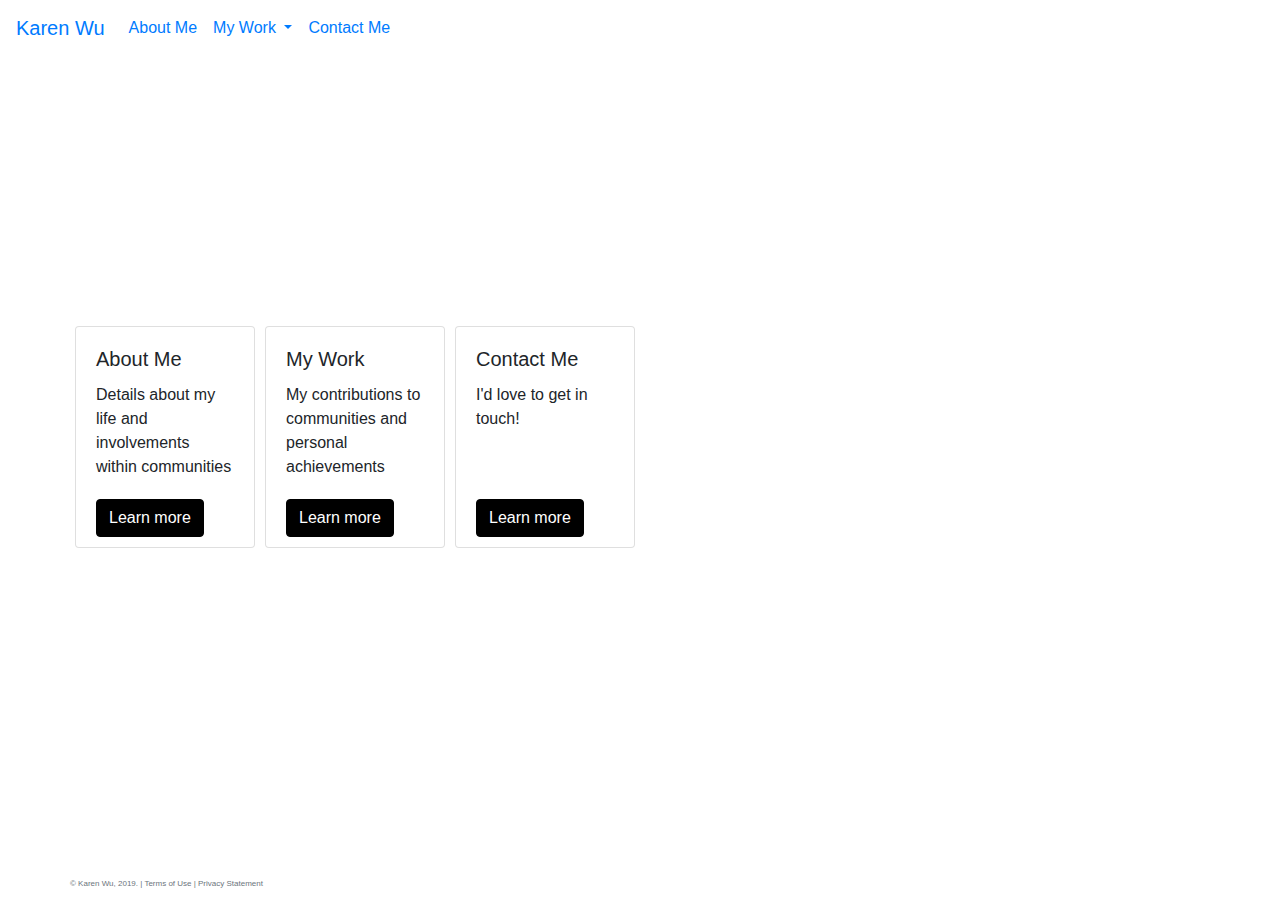
==== index.html @ 4c75ff5b "Update index.html" ====
<!DOCTYPE html>
<html lang="en">
<head>
    <meta charset="utf-8">
    <meta name="viewport" content="width=device-width, initial-scale=1, shrink-to-fit=no">
    <title>Karen Wu</title>
    <link rel="stylesheet"
          href="https://stackpath.bootstrapcdn.com/bootstrap/4.3.1/css/bootstrap.min.css"
          integrity="sha384-ggOyR0iXCbMQv3Xipma34MD+dH/1fQ784/j6cY/iJTQUOhcWr7x9JvoRxT2MZw1T"
          crossorigin="anonymous">
    <link href="global.css" rel="stylesheet">
    <link href="index.css" rel="stylesheet">
    <meta name="viewport" content="width=device-width, initial-scale=1.0">
</head>
<body>
<div class="container-fluid">
    <!--Navigation Start-->
    <div class="row">
        <nav class="navbar navbar-expand-md
                    justify-content-start
                    bgcolor="#000000" navbar-dark
                    col-12" id="nav_menu">
            <!-- Brand -->
            <a class="navbar-brand" href="index.html">Karen Wu</a>
            <!-- Responsive Button for the smaller menu -->
            <button class="navbar-toggler" type="button"
                    data-toggle="collapse" data-target="#collapsibleNavbar">
                <span class="navbar-toggler-icon"></span>
            </button>
            <!-- Links -->
            <div class="collapse navbar-collapse" id="collapsibleNavbar">
                <ul class="navbar-nav">
                    <li class="nav-item">
                        <a class="nav-link" href="aboutme.html">About Me</a>
                    </li>
                    <!-- Dropdown -->
                    <li class="nav-item dropdown">
                        <a class="nav-link dropdown-toggle" href="mywork.html" id="navbardrop" data-toggle="dropdown">
                            My Work
                        </a>
                        <div class="dropdown-menu">
                            <a class="dropdown-item" href="workexp.html">Work Experience</a>
                            <a class="dropdown-item" href="recognizedachievements.html">Recognized Achievements</a>
                        </div>
                    </li>
                    <li class="nav-item">
                        <a class="nav-link" href="contact.html">Contact Me</a>
                    </li>
                </ul>
            </div>
        </nav>
        </div>
    </div>
<!--Navigation End-->
<div class="container">
    <div class="row mt-5">
        <div class="col-md-6 ">
            <h2>Hi, there! I'm Karen Wu.</h2>
            <h3>I have various passions and enjoy working in different fields and contexts,
                as I am dedicated to expanding the scope of my abilities and using these abilities to benefit communities.</h3>
        </div>
    </div>

    <div class="row">
        <div class="col-md-8">
            <div class="row">
                <div class="column d-flex align-items-stretch">

                    <div class="card" >
                        <div class="card-body">
                            <h5 class="card-title">About Me</h5>
                            <p class="card-text">Details about my life and involvements within communities</p>
                            <a href="aboutme.html" class="btn btn-primary btn-block">Learn more</a>
                        </div>
                    </div>

                </div>
                <div class="column d-flex align-items-stretch">
                    <div class="card">
                        <div class="card-body">
                            <h5 class="card-title">My Work</h5>
                            <p class="card-text">My contributions to communities and personal achievements</p>
                            <a href="workexp.html" class="btn btn-primary btn-block">Learn more</a>
                        </div>
                    </div>
                </div>
                <div class="column d-flex align-items-stretch">
                    <div class="card">
                        <div class="card-body">
                            <h5 class="card-title">Contact Me</h5>
                            <p class="card-text">I'd love to get in touch!</p>
                            <a href="contact.html" class="mt-auto btn btn-primary btn-block">Learn more</a>
                        </div>
                    </div>

                </div>

            </div>



        </div>
    </div>

</div>



<div class="col-sm-4  text-center">


    <footer class ="footer page-footer font-small">
        <div class="container">
            <div class="row">
                <span class="text-muted">&copy; Karen Wu, 2019. | Terms of Use | Privacy Statement</span>
            </div>
        </div>
    </footer>
</div>
<script src="https://code.jquery.com/jquery-3.3.1.slim.min.js"
        integrity="sha384-q8i/X+965DzO0rT7abK41JStQIAqVgRVzpbzo5smXKp4YfRvH+8abtTE1Pi6jizo"
        crossorigin="anonymous"></script>
<script src="https://cdnjs.cloudflare.com/ajax/libs/popper.js/1.14.7/umd/popper.min.js"
        integrity="sha384-UO2eT0CpHqdSJQ6hJty5KVphtPhzWj9WO1clHTMGa3JDZwrnQq4sF86dIHNDz0W1"
        crossorigin="anonymous"></script>
<script src="https://stackpath.bootstrapcdn.com/bootstrap/4.3.1/js/bootstrap.min.js"
        integrity="sha384-JjSmVgyd0p3pXB1rRibZUAYoIIy6OrQ6VrjIEaFf/nJGzIxFDsf4x0xIM+B07jRM"
        crossorigin="anonymous"></script>

</body>

</html>
---- global.css ----
#navbar navbar-expand-md
                    justify-content-start
                    bg-dark navbar-dark
                    col-12{
   background: black;
}
body {
    font-family: Arial, Helvetica, sans-serif;
}
.footer {
    position: fixed;
    left: 0;
    bottom: 0;
    width: 100%;
    background-color: white;
    color: black;
    text-align: center;
    padding: 10px;
    font-size: 0.5rem;
}
/*DEVELOPER: Karen Wu, IS117-005, Fall 2019 */
---- index.css ----
body{
    background-size: cover;
    background-repeat: no-repeat;
    background-position: 80% 10%;
    background-image: url("karenwuwebimage.jpg");
    background-attachment: fixed;
}

h2{
    color: white;
    font-weight: bold;


}

h3{
    color: white;

}

* {
    box-sizing: border-box;

}

body {
    font-family: Arial, Helvetica, sans-serif;
}


/* Clear floats after the columns */
.row:after {
    content: "";
    display: table;
    clear: both;
}

/*Buttons*/
.btn.btn-primary{
    text-align: center;
    display: block;
    vertical-align: bottom;
}
.btn-primary{
    background: black;
    border-color: black;
    color: white;
    position: absolute;
    bottom: 10px;
    width: auto;
}
.btn-primary:hover{
    background: #646464;
    border-color: #646464;
}
/* Float four columns side by side */
.column {
    float: left;
    width: 25%;
    padding: 0 5px;


}

.card {
    background-color: rgba(255, 255, 255, .5);

}
.card-text{
    margin-bottom: 3rem;
}

@media screen and (max-width: 991px) {
    .column{
        width: 100%;
        margin-bottom: 1em;
        padding: 0px 15px;

    }
    .card{
        width: 100%;
    }
}

/*DEVELOPER: Karen Wu, IS117-005, Fall 2019 */
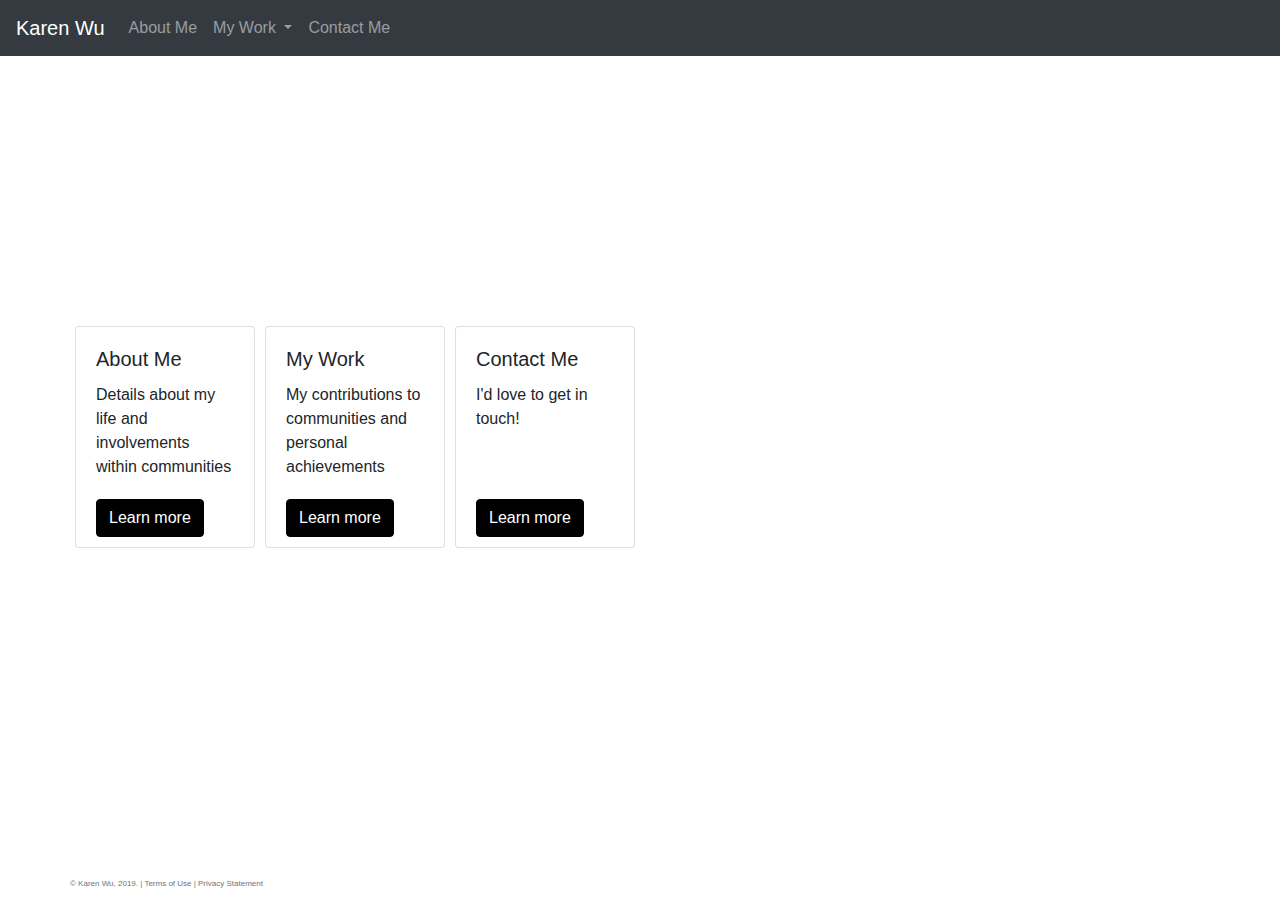
==== commit 5cb51474: "Update index.html" ====
--- a/index.html
+++ b/index.html
@@ -18,7 +18,7 @@
     <div class="row">
         <nav class="navbar navbar-expand-md
                     justify-content-start
-                    bgcolor="#000000" navbar-dark
+                    bg-dark navbar-dark
                     col-12" id="nav_menu">
             <!-- Brand -->
             <a class="navbar-brand" href="index.html">Karen Wu</a>
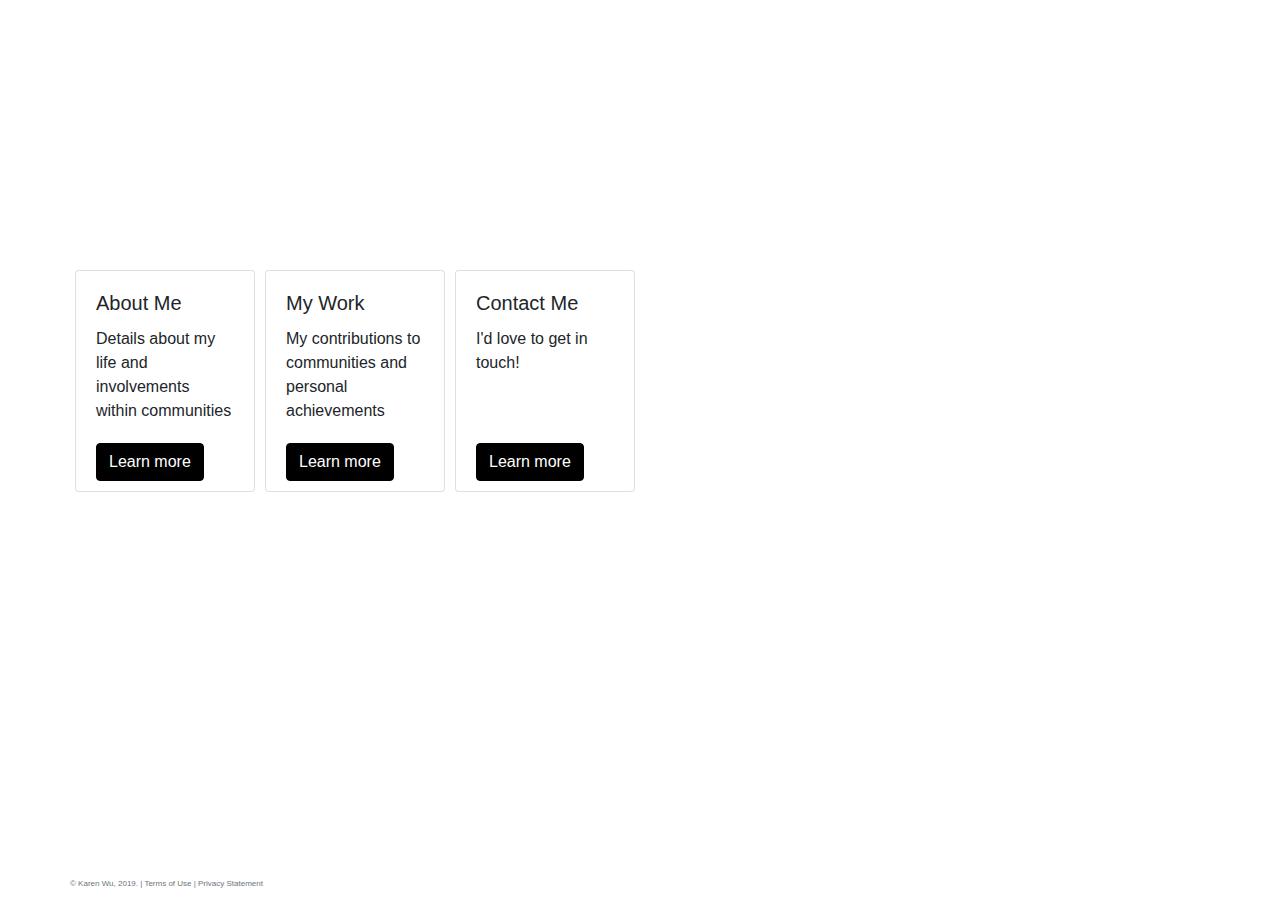
==== commit 10ba8c77: "Update index.html" ====
--- a/index.html
+++ b/index.html
@@ -14,47 +14,9 @@
 </head>
 <body>
 <div class="container-fluid">
-    <!--Navigation Start-->
-    <div class="row">
-        <nav class="navbar navbar-expand-md
-                    justify-content-start
-                    bg-dark navbar-dark
-                    col-12" id="nav_menu">
-            <!-- Brand -->
-            <a class="navbar-brand" href="index.html">Karen Wu</a>
-            <!-- Responsive Button for the smaller menu -->
-            <button class="navbar-toggler" type="button"
-                    data-toggle="collapse" data-target="#collapsibleNavbar">
-                <span class="navbar-toggler-icon"></span>
-            </button>
-            <!-- Links -->
-            <div class="collapse navbar-collapse" id="collapsibleNavbar">
-                <ul class="navbar-nav">
-                    <li class="nav-item">
-                        <a class="nav-link" href="aboutme.html">About Me</a>
-                    </li>
-                    <!-- Dropdown -->
-                    <li class="nav-item dropdown">
-                        <a class="nav-link dropdown-toggle" href="mywork.html" id="navbardrop" data-toggle="dropdown">
-                            My Work
-                        </a>
-                        <div class="dropdown-menu">
-                            <a class="dropdown-item" href="workexp.html">Work Experience</a>
-                            <a class="dropdown-item" href="recognizedachievements.html">Recognized Achievements</a>
-                        </div>
-                    </li>
-                    <li class="nav-item">
-                        <a class="nav-link" href="contact.html">Contact Me</a>
-                    </li>
-                </ul>
-            </div>
-        </nav>
-        </div>
-    </div>
-<!--Navigation End-->
 <div class="container">
     <div class="row mt-5">
-        <div class="col-md-6 ">
+        <div class="col-md-6">
             <h2>Hi, there! I'm Karen Wu.</h2>
             <h3>I have various passions and enjoy working in different fields and contexts,
                 as I am dedicated to expanding the scope of my abilities and using these abilities to benefit communities.</h3>
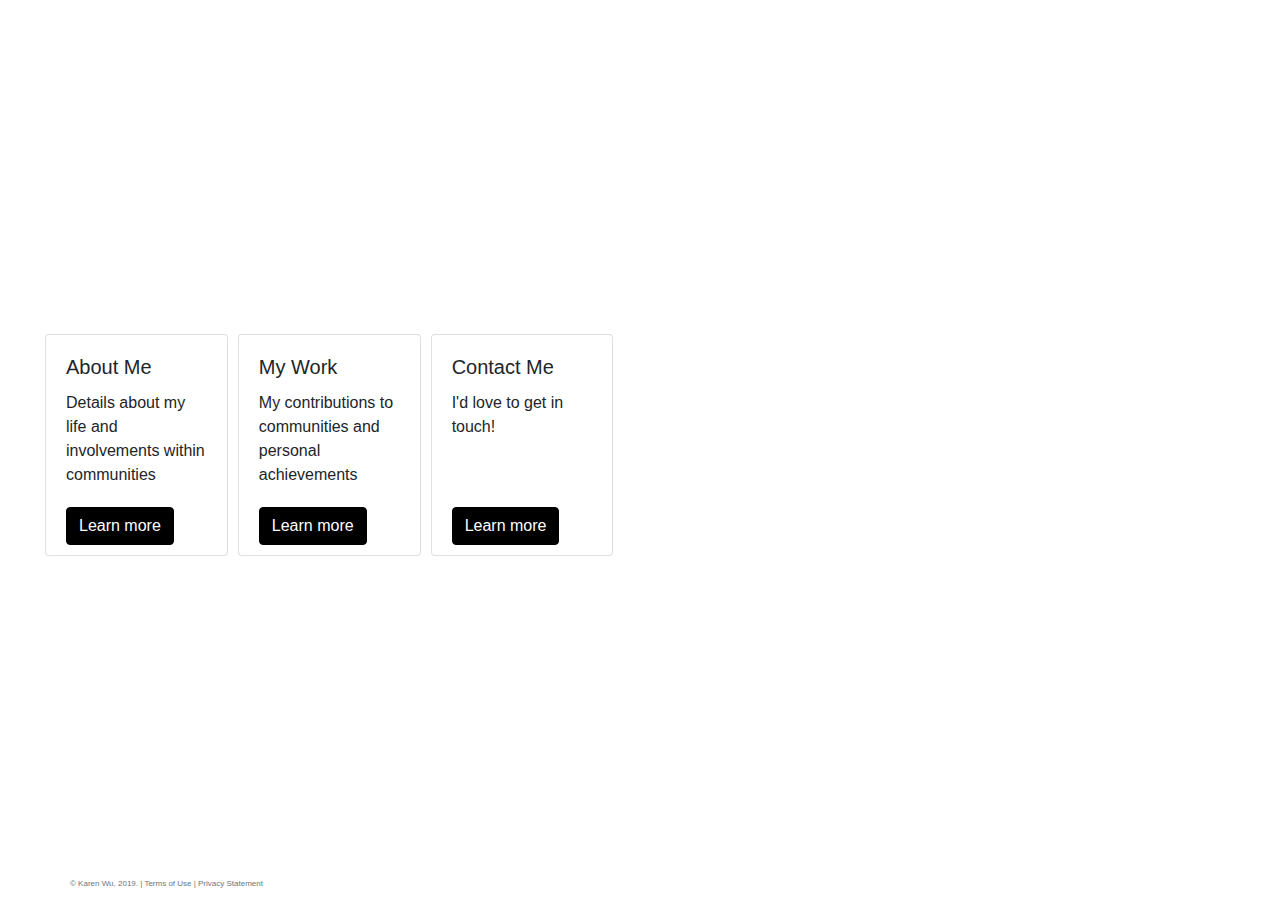
==== commit 20ea0a03: "Update index.html" ====
--- a/index.html
+++ b/index.html
@@ -16,6 +16,8 @@
 <div class="container-fluid">
 <div class="container">
     <div class="row mt-5">
+        <div class="row mt-3">
+            <div class="row mt-5">
         <div class="col-md-6">
             <h2>Hi, there! I'm Karen Wu.</h2>
             <h3>I have various passions and enjoy working in different fields and contexts,
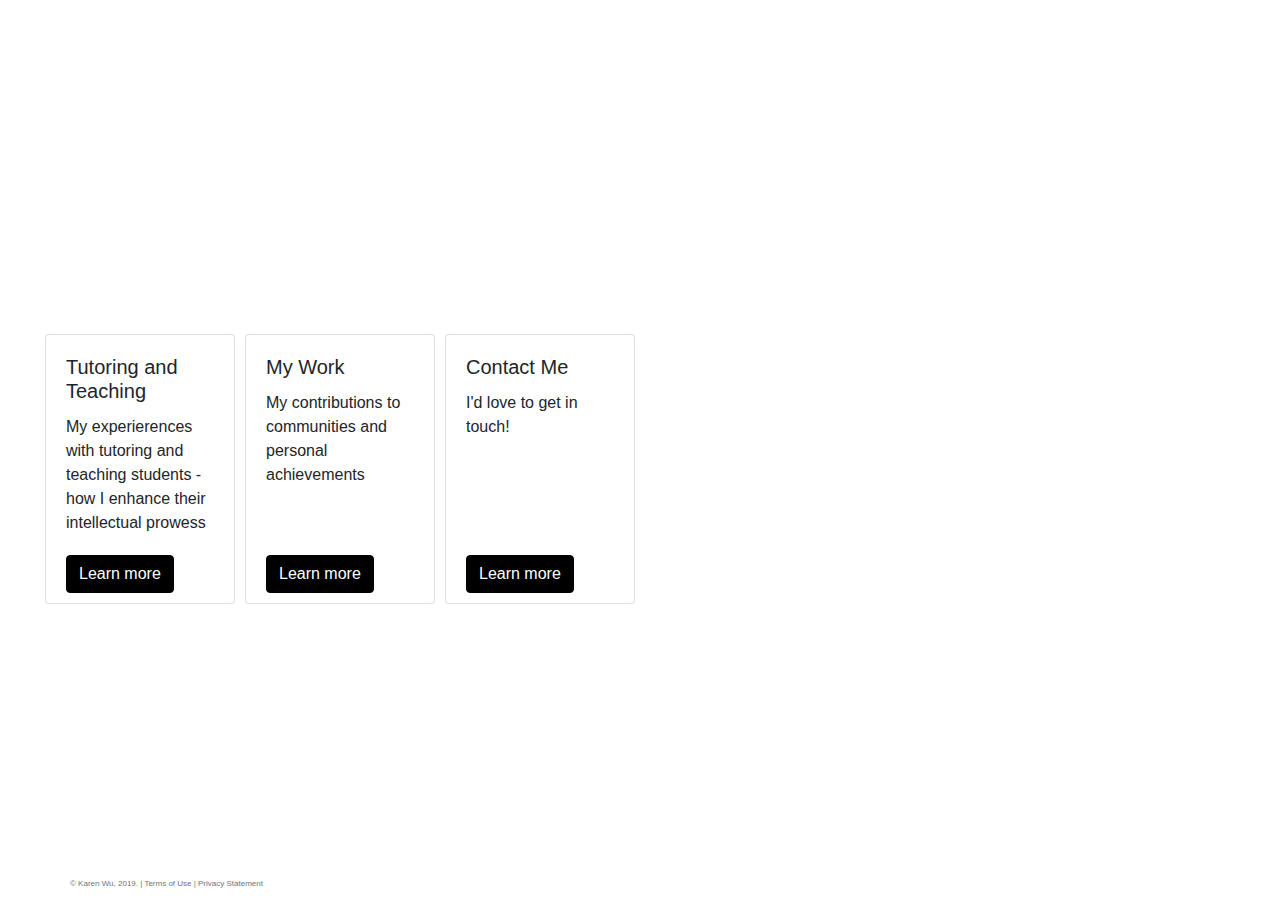
==== commit f936d852: "Update index.html" ====
--- a/index.html
+++ b/index.html
@@ -32,9 +32,10 @@
 
                     <div class="card" >
                         <div class="card-body">
-                            <h5 class="card-title">About Me</h5>
-                            <p class="card-text">Details about my life and involvements within communities</p>
-                            <a href="aboutme.html" class="btn btn-primary btn-block">Learn more</a>
+                            <h5 class="card-title">Tutoring and Teaching</h5>
+                            <p class="card-text">My experierences with tutoring and teaching students - how I enhance 
+                            their intellectual prowess</p>
+                            <a href="tutoring.html" class="btn btn-primary btn-block">Learn more</a>
                         </div>
                     </div>
 
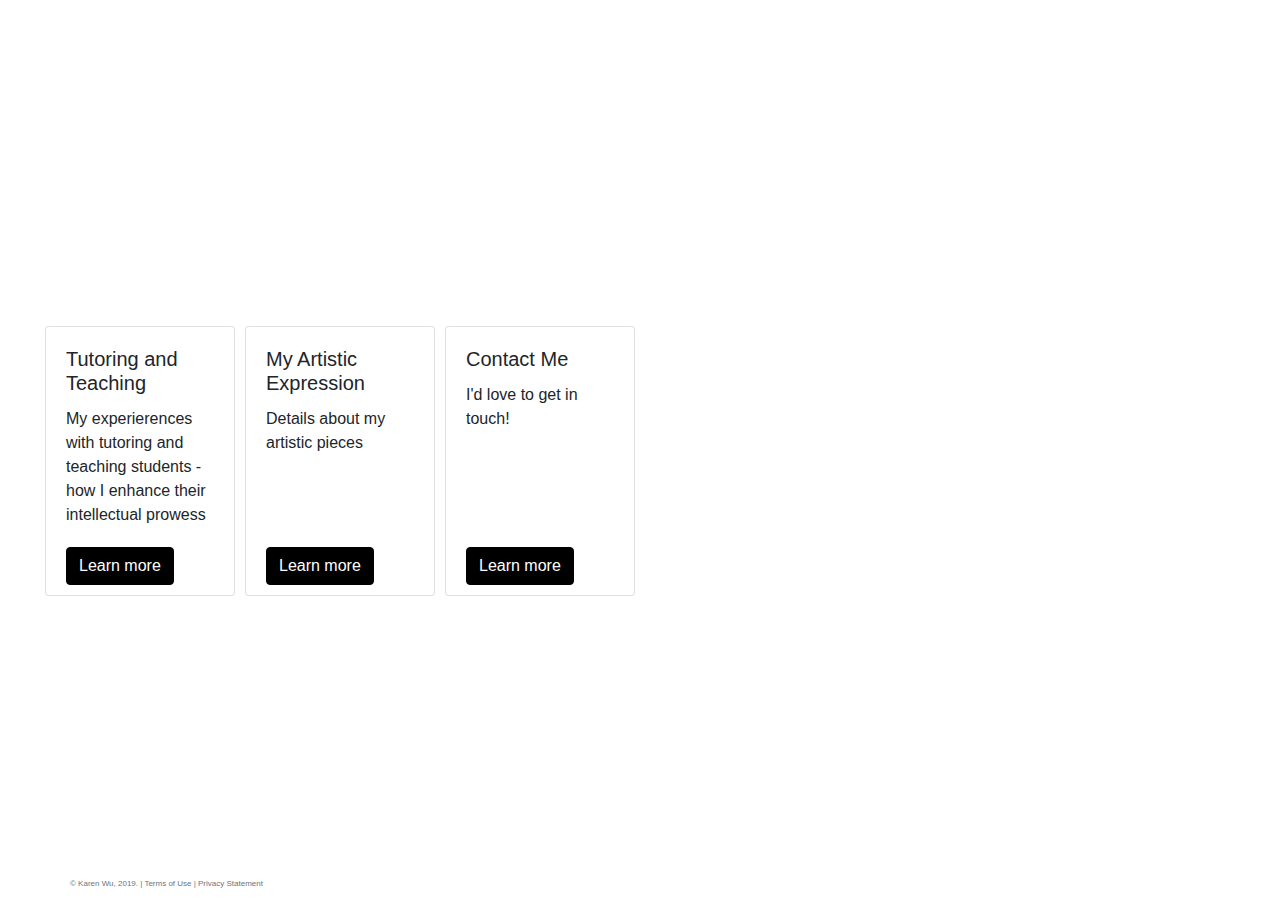
==== commit e7819bed: "Update index.html" ====
--- a/index.html
+++ b/index.html
@@ -16,7 +16,7 @@
 <div class="container-fluid">
 <div class="container">
     <div class="row mt-5">
-        <div class="row mt-3">
+        <div class="row mt-2">
             <div class="row mt-5">
         <div class="col-md-6">
             <h2>Hi, there! I'm Karen Wu.</h2>
@@ -43,9 +43,9 @@
                 <div class="column d-flex align-items-stretch">
                     <div class="card">
                         <div class="card-body">
-                            <h5 class="card-title">My Work</h5>
-                            <p class="card-text">My contributions to communities and personal achievements</p>
-                            <a href="workexp.html" class="btn btn-primary btn-block">Learn more</a>
+                            <h5 class="card-title">My Artistic Expression</h5>
+                            <p class="card-text">Details about my artistic pieces</p>
+                            <a href="graphicarts.html" class="btn btn-primary btn-block">Learn more</a>
                         </div>
                     </div>
                 </div>
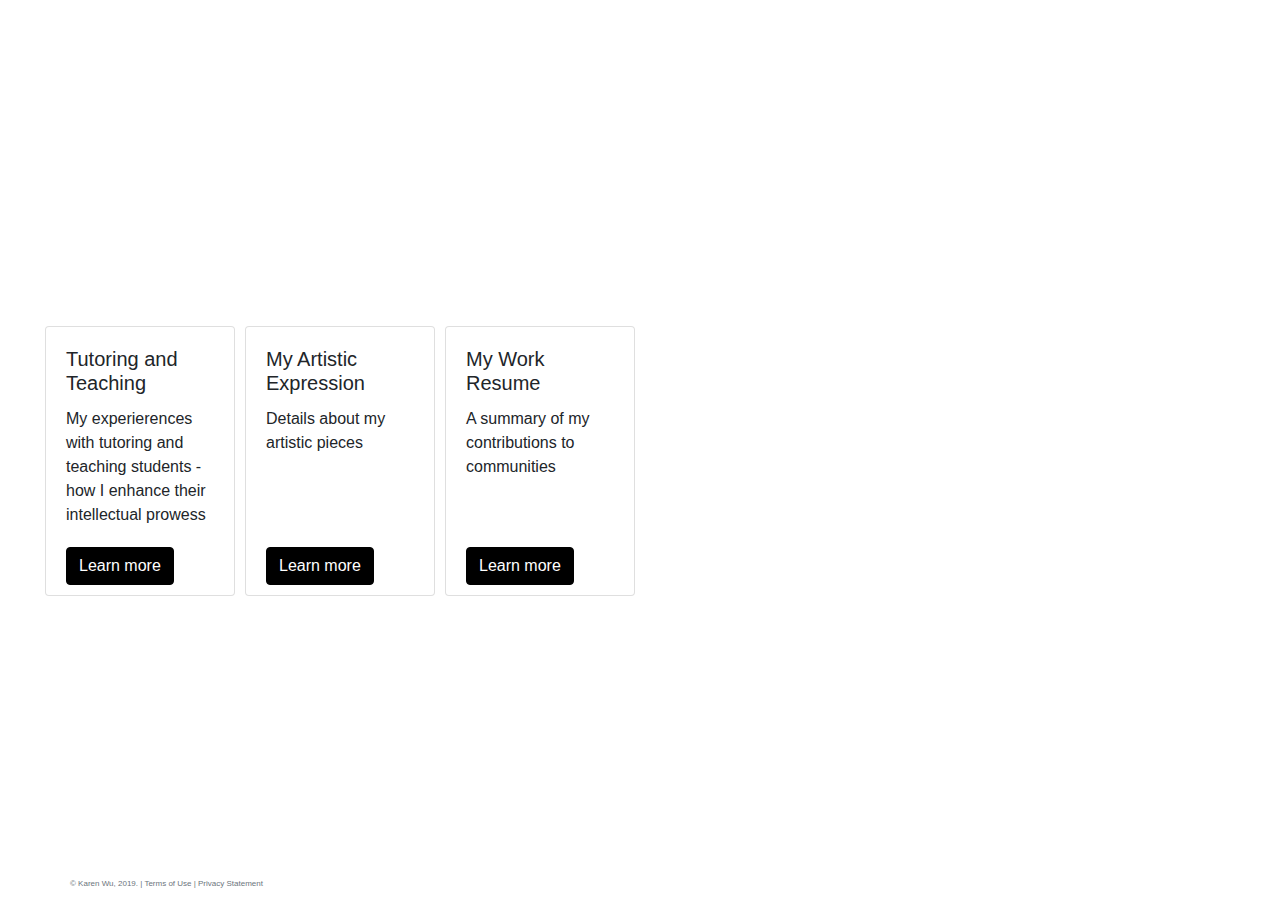
==== commit 7d92286b: "Update index.html" ====
--- a/index.html
+++ b/index.html
@@ -52,8 +52,8 @@
                 <div class="column d-flex align-items-stretch">
                     <div class="card">
                         <div class="card-body">
-                            <h5 class="card-title">Contact Me</h5>
-                            <p class="card-text">I'd love to get in touch!</p>
+                            <h5 class="card-title">My Work Resume</h5>
+                            <p class="card-text">A summary of my contributions to communities</p>
                             <a href="contact.html" class="mt-auto btn btn-primary btn-block">Learn more</a>
                         </div>
                     </div>
